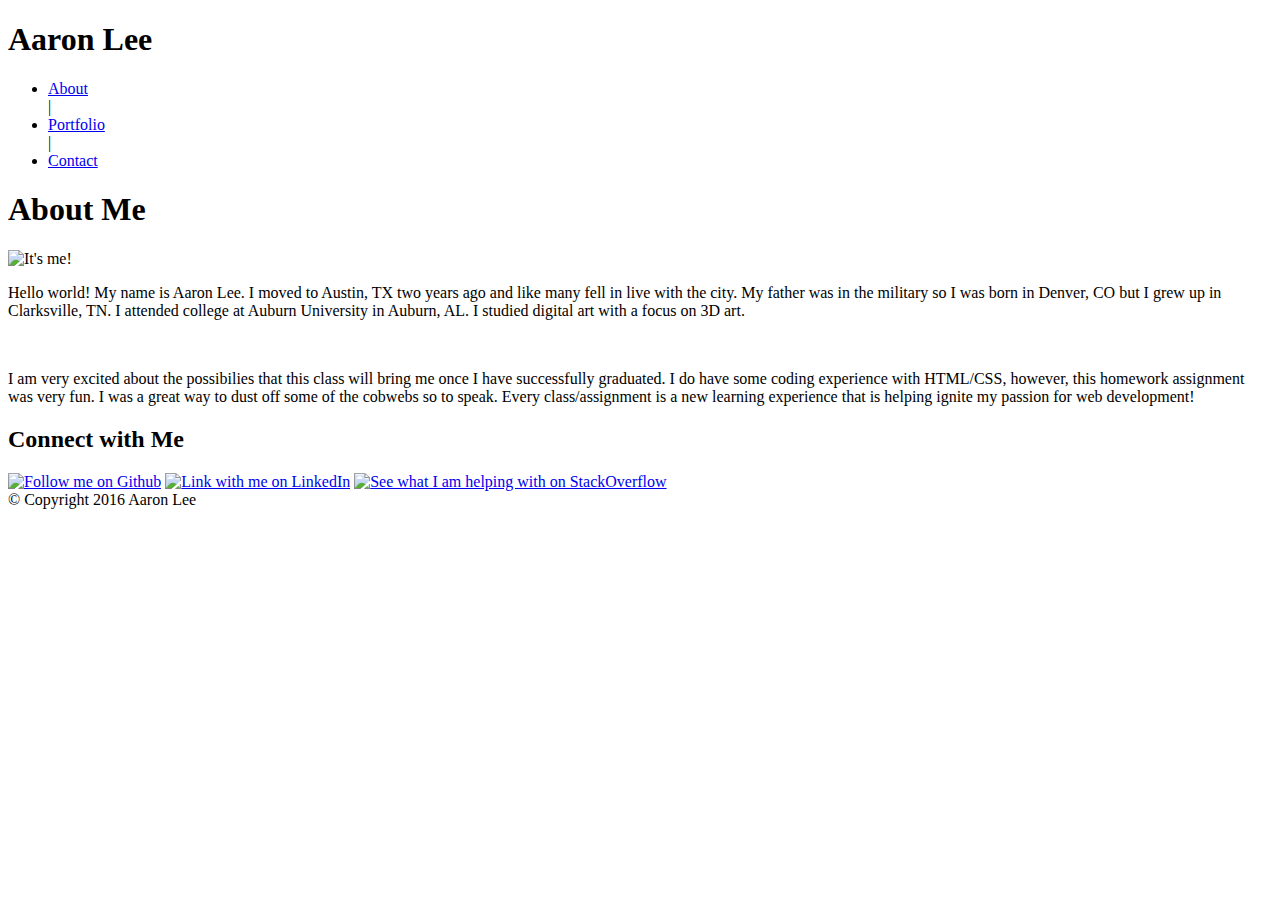
==== assignment1/index.html @ 77aa4095 "Correct Heroku files" ====
<!DOCTYPE html>
<html>
<head>
	<title>Aaron Lee - University of Texas Bootcamp</title>
	<meta charset="utf-8">
	<link rel="stylesheet" type="text/css" href="assignment1/assets/css/reset.css">
	<link rel="stylesheet" type="text/css" href="assignment1/assets/css/style.css">
	<meta name="viewport" content="width=device-width, initial-scale=1.0">
</head>
<body>
	<header class="header1">
		<div class="container">
			<section class="namecontainer">
				<section class="name">
					<h1>
						<strong>Aaron Lee</strong>
					</h1>
				</section>
			</section>
			<!-- Top Nav Menu -->
			<section class="nav navalign">
				<ul>
					<li>
						<a href="assignment1/index.html" alt="About Me" class="navlink">About</a>
					</li>
					<span>&#124;</span>
					<li>
						<a href="assignment1/portfolio.html" alt="Portfolio" class="navlink">Portfolio</a>
					</li>
					<span>&#124;</span>
					<li>
						<a href="assignment1/contact.html" alt="Contact Me" class="navlink">Contact</a>
					</li>
				</ul>
			</section>
		</div>
	</header>
	<div class="wrapper">
		<div class="container container2">
			<!-- About Me Header-->
			<div class="box1">
				<section>
					<header class="header2">
						<h1>
							<strong>About Me</strong>
						</h1>
					</header>
				</section>
				<article>
					<img src="assignment1/assets/images/profile_image.jpg" alt="It's me!" height="150" width="200">
					<p>Hello world! My name is Aaron Lee. I moved to Austin, TX two years ago and like many fell in live with the city. My father was in the military so I was born in Denver, CO but I grew up in Clarksville, TN. I attended college at Auburn University in Auburn, AL. I studied digital art with a focus on 3D art.</p><br>
					<p>I am very excited about the possibilies that this class will bring me once I have successfully graduated. I do have some coding experience with HTML/CSS, however, this homework assignment was very fun. I was a great way to dust off some of the cobwebs so to speak. Every class/assignment is a new learning experience that is helping ignite my passion for web development!</p>
				</article>
			</div>
		</div>
		<div>
			<!-- Connect with Me Sidebar -->
			<div class="box2">
				
				<h2 class="header3">Connect with Me</h2>				
				<a href="https://github.com/Worldedit05" class="social" alt="Github Profile"><img src="assignment1/assets/images/github_square_black.png" alt="Follow me on Github" height="62" width="62"></a>
				<a href="https://www.linkedin.com/in/worldedit" class="social" alt="LinkedIn Profile"><img src="assignment1/assets/images/linkedin_square_blue.png" alt="Link with me on LinkedIn" height="62" width="62"></a>			
				<a href="https://stackoverflow.com/users/6590906/aaron-lee" class="social" alt="stack overflow Profile"><img src="assignment1/assets/images/stackoverflow_square_yellow.png" alt="See what I am helping with on StackOverflow" height="62" width="62"></a>
				
			</div>
		</div>
	</div>
	<div class="push"></div>
	<footer class="footer">
		&copy; Copyright 2016 Aaron Lee
	</footer>
</body>
</html>
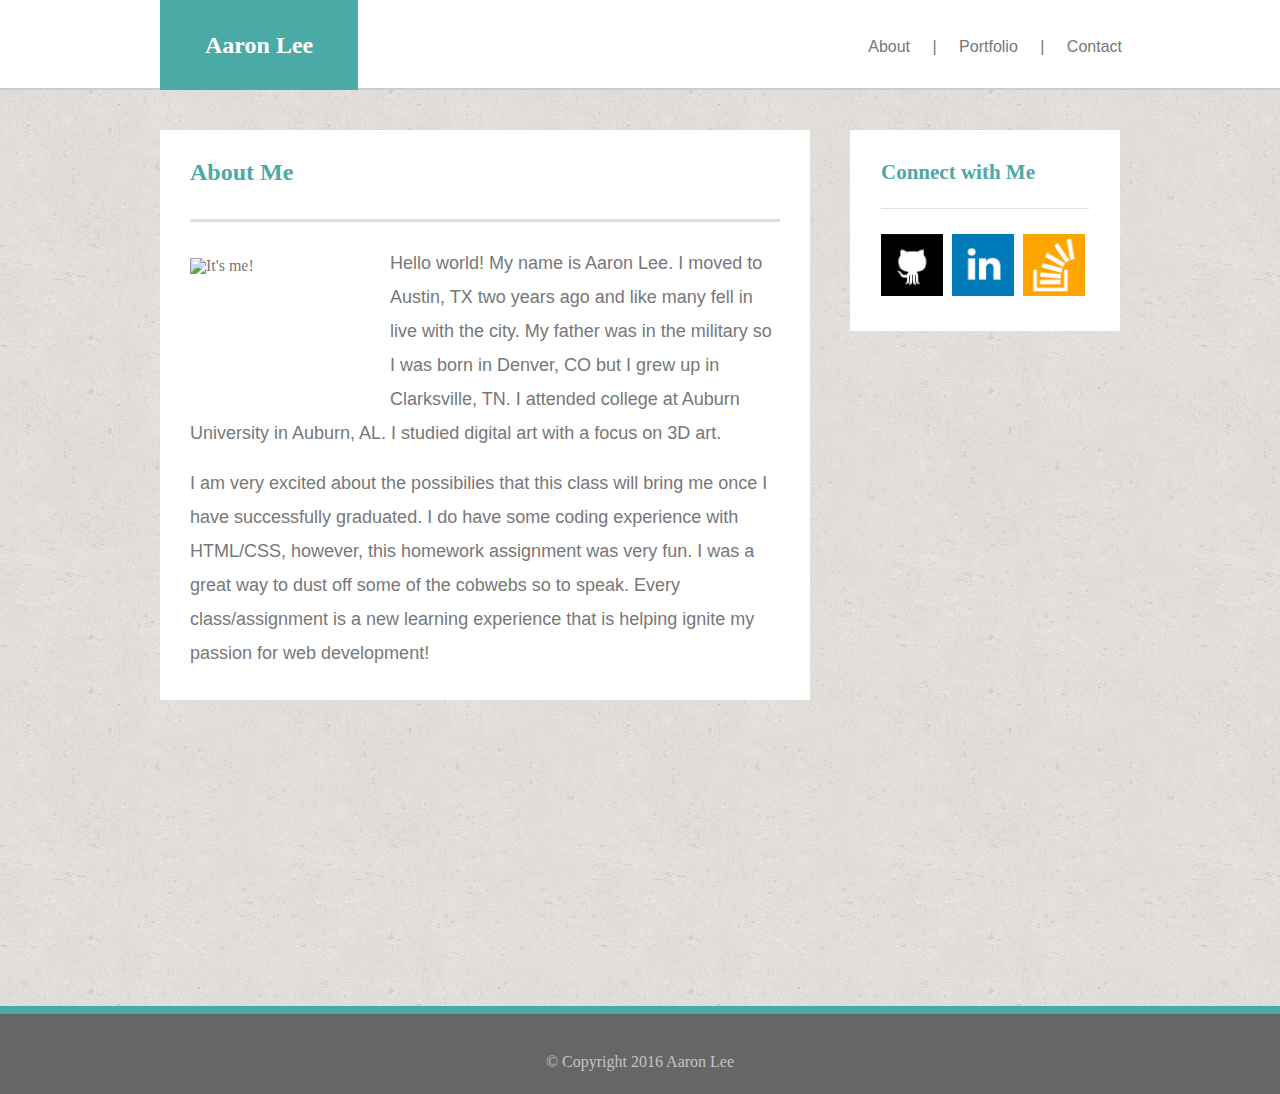
==== commit 6198ddfb: "Bug fix to URL path" ====
--- a/assignment1/index.html
+++ b/assignment1/index.html
@@ -3,8 +3,8 @@
 <head>
 	<title>Aaron Lee - University of Texas Bootcamp</title>
 	<meta charset="utf-8">
-	<link rel="stylesheet" type="text/css" href="assignment1/assets/css/reset.css">
-	<link rel="stylesheet" type="text/css" href="assignment1/assets/css/style.css">
+	<link rel="stylesheet" type="text/css" href="assets/css/reset.css">
+	<link rel="stylesheet" type="text/css" href="assets/css/style.css">
 	<meta name="viewport" content="width=device-width, initial-scale=1.0">
 </head>
 <body>
@@ -21,15 +21,15 @@
 			<section class="nav navalign">
 				<ul>
 					<li>
-						<a href="assignment1/index.html" alt="About Me" class="navlink">About</a>
+						<a href="index.html" alt="About Me" class="navlink">About</a>
 					</li>
 					<span>&#124;</span>
 					<li>
-						<a href="assignment1/portfolio.html" alt="Portfolio" class="navlink">Portfolio</a>
+						<a href="portfolio.html" alt="Portfolio" class="navlink">Portfolio</a>
 					</li>
 					<span>&#124;</span>
 					<li>
-						<a href="assignment1/contact.html" alt="Contact Me" class="navlink">Contact</a>
+						<a href="contact.html" alt="Contact Me" class="navlink">Contact</a>
 					</li>
 				</ul>
 			</section>
@@ -58,9 +58,9 @@
 			<div class="box2">
 				
 				<h2 class="header3">Connect with Me</h2>				
-				<a href="https://github.com/Worldedit05" class="social" alt="Github Profile"><img src="assignment1/assets/images/github_square_black.png" alt="Follow me on Github" height="62" width="62"></a>
-				<a href="https://www.linkedin.com/in/worldedit" class="social" alt="LinkedIn Profile"><img src="assignment1/assets/images/linkedin_square_blue.png" alt="Link with me on LinkedIn" height="62" width="62"></a>			
-				<a href="https://stackoverflow.com/users/6590906/aaron-lee" class="social" alt="stack overflow Profile"><img src="assignment1/assets/images/stackoverflow_square_yellow.png" alt="See what I am helping with on StackOverflow" height="62" width="62"></a>
+				<a href="https://github.com/Worldedit05" class="social" alt="Github Profile"><img src="assets/images/github_square_black.png" alt="Follow me on Github" height="62" width="62"></a>
+				<a href="https://www.linkedin.com/in/worldedit" class="social" alt="LinkedIn Profile"><img src="assets/images/linkedin_square_blue.png" alt="Link with me on LinkedIn" height="62" width="62"></a>			
+				<a href="https://stackoverflow.com/users/6590906/aaron-lee" class="social" alt="stack overflow Profile"><img src="assets/images/stackoverflow_square_yellow.png" alt="See what I am helping with on StackOverflow" height="62" width="62"></a>
 				
 			</div>
 		</div>
--- a/assignment1/assets/css/style.css
+++ b/assignment1/assets/css/style.css
@@ -0,0 +1,334 @@
+* {
+    margin: 0;
+    box-sizing: border-box;
+}
+html, body {
+    height: 100%;
+    background-image: url(../images/cork-wallet.png);
+}
+/*div {
+    width: 960px;
+    margin: auto;
+    }*/
+    header {
+        font-family: 'Georgia', Times, Times New Roman, serif;
+    }
+    ul {
+        list-style-type: none;
+    }
+    ul span {
+        font-weight: 100;
+    }
+    li {
+        display: inline;
+    }
+    article {
+        color: #777777;
+        padding-top: 16px;
+    }
+    article p {
+        font: 18px 'Arial', 'Helvetica Neue', Helvetica, sans-serif;
+        line-height: 34px;
+    }
+    article img {
+        padding: 12px 25px 0px 0px;
+        float: left;
+    }
+    strong {
+        font-weight: bold;
+    }
+    footer {
+        clear:both;
+    }
+    li a {
+        text-decoration: none;
+        color: inherit;
+    }
+/*li img {
+    float: left;
+    width: 30%;
+    height: 46%;
+
+    }*/
+    footer {
+        text-align: center;
+        background-color: #666666;
+        color: #c5c5c5;
+        padding: 40px;
+        border-top: 8px solid #4aaaa5;
+    }
+    label,
+    input[type=text],
+    input[type=email],
+    textarea {
+        display: block;
+        width: 100%;
+    }
+    input[type=text],
+    input[type=email],
+    textarea {
+        height: 35px;
+        border: 1px solid #ddd;
+        padding-left: 10px;
+        font-size: 14px;
+    }
+    input[type=text] {
+        margin: 10px 0px 18px 0px;
+    }
+    input[value] {
+        font: 12px 'Arial', 'Helvetica Neue', Helvetica, sans-serif;
+        color: #b8b8b8;
+    }
+    input[type=submit] {
+        font: 16px 'Arial', 'Helvetica Neue', Helvetica, sans-serif;
+        background-color: #4aaaa5;
+        color: #ffffff;
+        border: none;
+        padding: 12px 32px;
+    }
+
+    .container {
+        width: 960px;
+        margin: auto;
+    }
+    /* Page top header */
+    .header1 {
+        height: 90px;
+        background-color: #ffffff;   
+        border-bottom: 2px solid #cccccc;
+    }
+    /* About me Section */
+    .header2 {
+        color: #4aaaa5;
+        font-size: 24px;
+        padding: 0px 0px 35px 0px;
+        margin-bottom: 8px;
+        border-bottom: 3px solid #dddddd;
+    }
+    .header3 {
+        color: #4aaaa5;
+        font-size: 21px;
+        font-weight: bolder;
+        padding-bottom: 25px;
+        margin: 0px 0px 25px 0px;
+        border-bottom: 1px solid #dddddd;
+        font-family: 'Georgia', Times, Times New Roman, serif;
+    }
+    /* Navbar */
+    .nav {
+        font: 16px 'Arial', 'Helvetica Neue', Helvetica, sans-serif;
+        color: #777777;
+        text-align: right;
+        padding: 38px 0px;
+    }
+    .navlink {
+        padding: 23px;
+        margin: 0px -5px;
+    }
+/*.navlink:hover {
+    color: #ffffff;
+    background-color: #4aaaa5;
+    padding: 38px 23px 35px 23px;
+    }*/
+    .navalign {
+        position: relative;
+        left: 20px;
+    }
+    .name {
+        color: #ffffff;
+        background-color: #4aaaa5;
+        font-size: 24px;
+        padding: 33px 45px;
+        float: left;
+        text-align: center;
+    }
+    .namecontainer {
+        float: left;
+        width: 50%;
+    }
+    .box1 {
+        background-color: #ffffff;
+        max-width: 650px;
+        margin: 40px 40px 40px 0px;
+        padding: 30px;
+        float: left;
+        width: 100%;
+    }
+    .box2 {
+        background-color: #ffffff;
+        width: 270px;
+        margin: 40px 0px;
+        padding: 32px 31px;
+        float: left;
+    }
+    .box3 {
+        font: 16px 'Arial', 'Helvetica Neue', Helvetica, sans-serif;
+        color: #777777;
+        padding-top: 30px;
+        width: 100%;
+    }
+    .social {
+        width: 62px;
+        height: 62px;
+        margin-right: 5px;
+    }
+    .social:last-child {
+        margin-right: 0;
+    }
+    .contactform {
+        width: 95%;
+    }
+    /* Banners placed over the image thumbnails */
+    .imagecontainer1, .imagecontainer2 {
+        margin: 32px 0px 16px 0px; 
+    }
+    .imagecontainer1 {
+        float: left;
+        width: 275px;
+        margin-right: 20px;
+        position: relative;
+    }
+    .imagecontainer2 {
+        float: left;
+        width: 275px;
+        margin-left: 20px;
+        position: relative;
+    }
+    .smallbanner {
+        font: 20px 'Georgia', Times, Times New Roman, serif;
+        background-color: #4aaaa5;
+        color: #ffffff;
+        width: 100%;
+        height: 60px;
+        text-align: center;
+        padding: 20px;
+        position: absolute;
+        bottom: 10px;
+    }
+    .message {
+        height: 200px;
+        margin: 10px 0px 18px 0px;
+        border-color: #dddddd;
+
+    }
+    /* Sticky footer */
+    .wrapper {
+        min-height: 100%;
+        height: auto !important;
+        height: 100%;
+        margin: 0 auto -1em;
+        margin: auto;
+    }
+    .footer, .push {
+        height: 1em;
+    }
+
+    /* Media queries! */
+
+    /* Desktop (980px or greater) */
+
+    @media screen and (max-width: 980px) {
+        article img {
+            width: 100%;
+            height: 100%;
+            padding: 12px 0px;
+            float: none;
+        }
+        .thumbsize {
+            width: 100%;
+            height: 100%;
+        }
+        .container {
+            width: 75%;
+        }
+        .box1 {
+            max-width: 57%;
+        }
+        .box2 {
+            min-width: 28%;
+        }
+        .imagecontainer1, .imagecontainer2 {
+            width: 100%;
+            margin: 28px 0px;
+        }
+        .smallbanner {
+            width: 100%;
+            padding: 20px 0px;
+        }
+    }
+
+    /* Tablet display (768px or below) */
+
+    @media screen and (max-width: 768px) {
+        article img {
+            width: 100%;
+            height: 100%;
+            padding: 12px 0px;
+            float: none;
+        }
+        .thumbsize {
+            width: 100%;
+            height: 100%;
+        }
+        .container {
+            width: 95%;
+        }
+        .box1 {
+            max-width: 100%;
+        }
+        .box2 {
+            min-width: 95%;
+            margin: 0px 18px 30px;
+        }
+        .imagecontainer1, .imagecontainer2 {
+            width: 47%;
+            margin: 3% 0;
+        }
+        .imagecontainer1 {
+            margin-right: 3%;
+        }
+        .imagecontainer2 {
+            margin-left: 3%;
+        }
+        .smallbanner {
+            width: 100%;
+            padding: 20px 0px;
+        }
+    }
+
+    /*Phone display (640px or below) */
+
+    @media screen and (max-width: 640px) {
+        .container {
+            width: 100%;
+        }
+        .container2 {
+            width: 95%;
+        }
+        .header1{
+            height: 156px;
+        }
+        .box2 {
+            min-width: 95%;
+            margin: 0px 16px 30px;
+        }
+        .name, .namecontainer {
+            width: 100%;
+            float: none;
+        }
+        .navalign {
+            position: initial;
+        }
+        .nav {
+            text-align: center;
+            padding: 23px 0px;
+        }
+        .navlink {
+            padding: 10%;
+            margin: 0px;
+/*    }
+    .navlink:hover {
+        padding: 12px 12px 12px 12px
+}
+*/ 
+}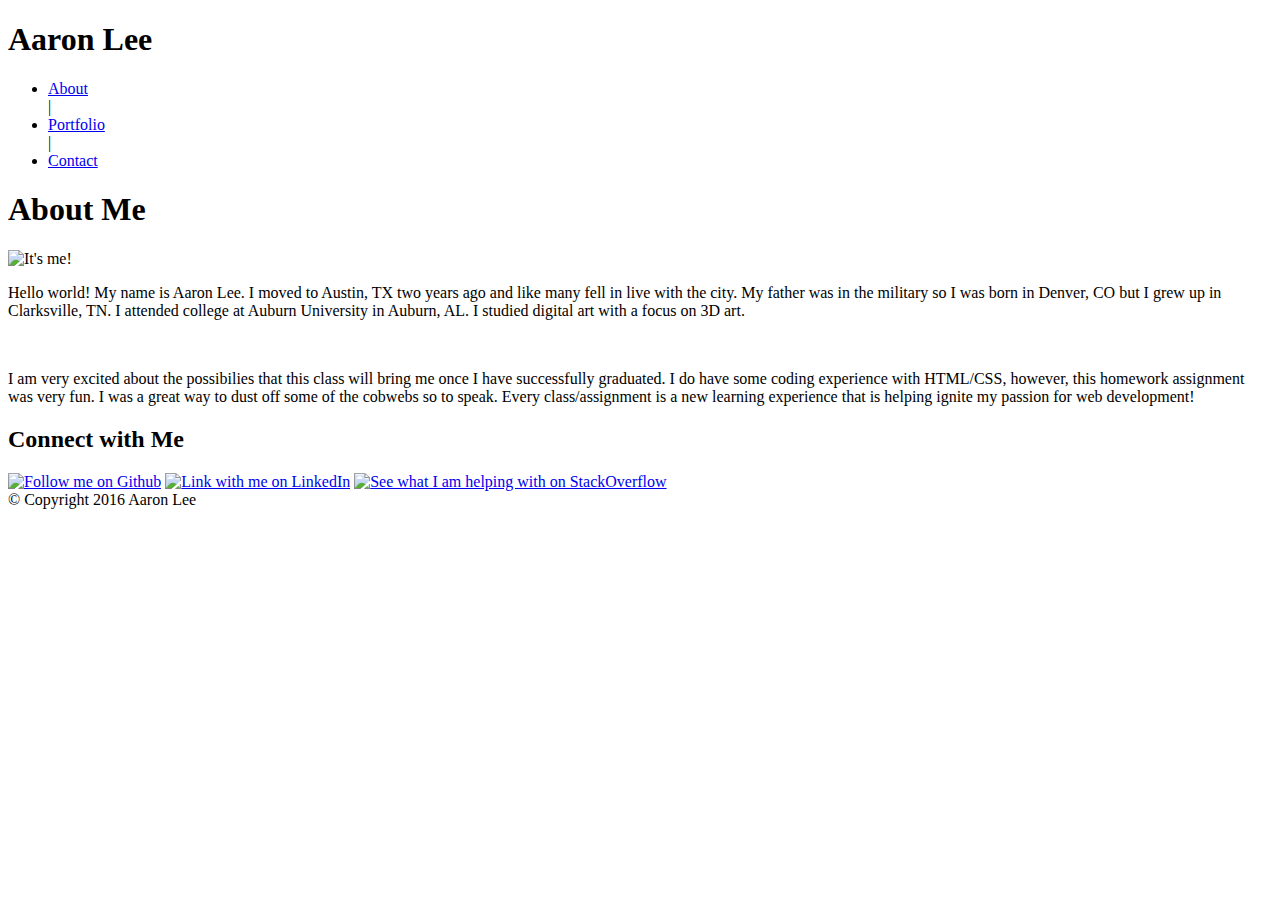
==== commit 2570c33d: "Bug fix to URL path" ====
--- a/assignment1/index.html
+++ b/assignment1/index.html
@@ -3,8 +3,8 @@
 <head>
 	<title>Aaron Lee - University of Texas Bootcamp</title>
 	<meta charset="utf-8">
-	<link rel="stylesheet" type="text/css" href="assets/css/reset.css">
-	<link rel="stylesheet" type="text/css" href="assets/css/style.css">
+	<link rel="stylesheet" type="text/css" href="assignment1/assets/css/reset.css">
+	<link rel="stylesheet" type="text/css" href="assignment1/assets/css/style.css">
 	<meta name="viewport" content="width=device-width, initial-scale=1.0">
 </head>
 <body>
@@ -21,15 +21,15 @@
 			<section class="nav navalign">
 				<ul>
 					<li>
-						<a href="index.html" alt="About Me" class="navlink">About</a>
+						<a href="assignment1/index.html" alt="About Me" class="navlink">About</a>
 					</li>
 					<span>&#124;</span>
 					<li>
-						<a href="portfolio.html" alt="Portfolio" class="navlink">Portfolio</a>
+						<a href="assignment1/portfolio.html" alt="Portfolio" class="navlink">Portfolio</a>
 					</li>
 					<span>&#124;</span>
 					<li>
-						<a href="contact.html" alt="Contact Me" class="navlink">Contact</a>
+						<a href="assignment1/contact.html" alt="Contact Me" class="navlink">Contact</a>
 					</li>
 				</ul>
 			</section>
@@ -58,9 +58,9 @@
 			<div class="box2">
 				
 				<h2 class="header3">Connect with Me</h2>				
-				<a href="https://github.com/Worldedit05" class="social" alt="Github Profile"><img src="assets/images/github_square_black.png" alt="Follow me on Github" height="62" width="62"></a>
-				<a href="https://www.linkedin.com/in/worldedit" class="social" alt="LinkedIn Profile"><img src="assets/images/linkedin_square_blue.png" alt="Link with me on LinkedIn" height="62" width="62"></a>			
-				<a href="https://stackoverflow.com/users/6590906/aaron-lee" class="social" alt="stack overflow Profile"><img src="assets/images/stackoverflow_square_yellow.png" alt="See what I am helping with on StackOverflow" height="62" width="62"></a>
+				<a href="https://github.com/Worldedit05" class="social" alt="Github Profile"><img src="assignment1/assets/images/github_square_black.png" alt="Follow me on Github" height="62" width="62"></a>
+				<a href="https://www.linkedin.com/in/worldedit" class="social" alt="LinkedIn Profile"><img src="assignment1/assets/images/linkedin_square_blue.png" alt="Link with me on LinkedIn" height="62" width="62"></a>			
+				<a href="https://stackoverflow.com/users/6590906/aaron-lee" class="social" alt="stack overflow Profile"><img src="assignment1/assets/images/stackoverflow_square_yellow.png" alt="See what I am helping with on StackOverflow" height="62" width="62"></a>
 				
 			</div>
 		</div>
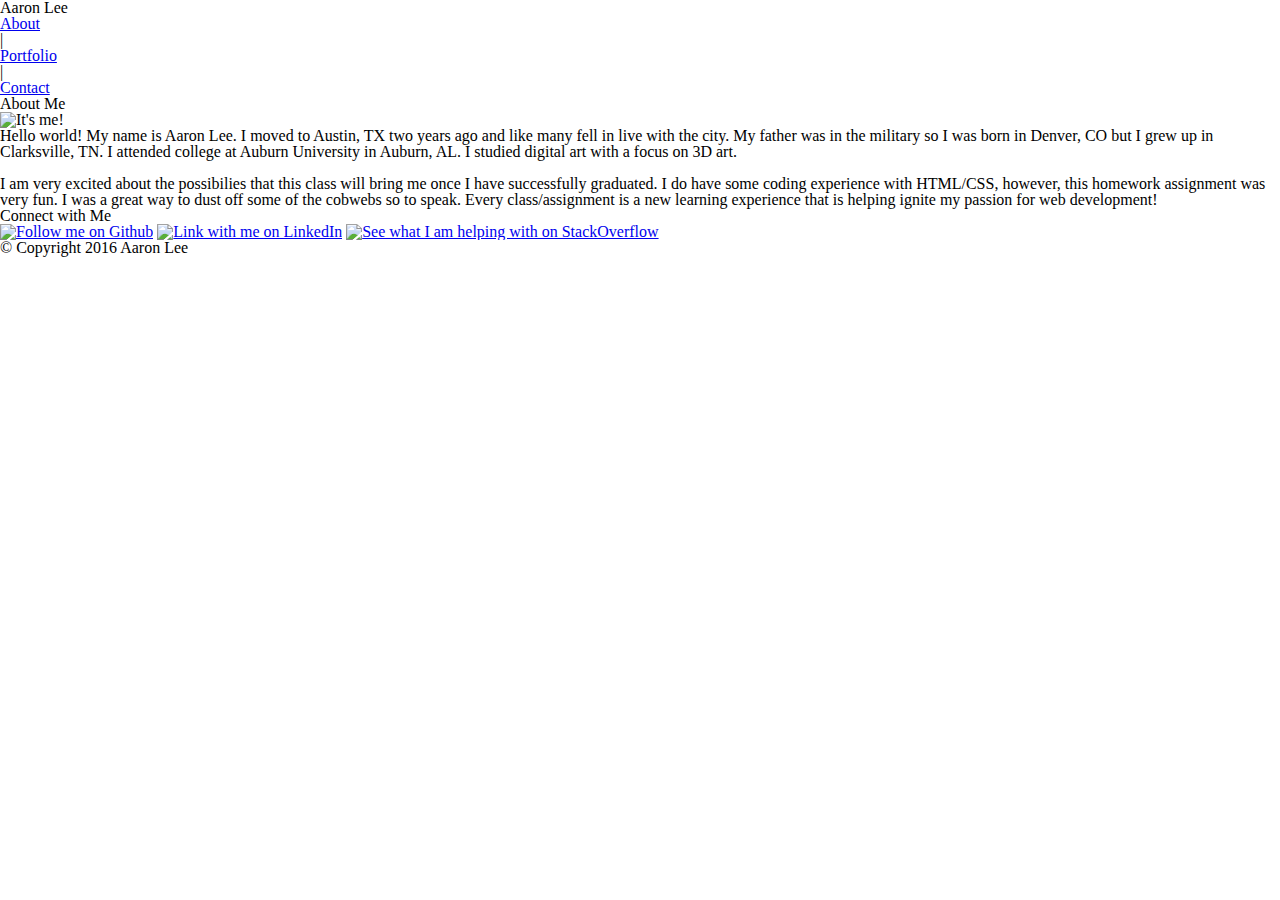
==== commit 64ca42f4: "Bug fix to URL path" ====
--- a/assignment1/index.html
+++ b/assignment1/index.html
@@ -3,8 +3,8 @@
 <head>
 	<title>Aaron Lee - University of Texas Bootcamp</title>
 	<meta charset="utf-8">
-	<link rel="stylesheet" type="text/css" href="assignment1/assets/css/reset.css">
-	<link rel="stylesheet" type="text/css" href="assignment1/assets/css/style.css">
+	<link rel="stylesheet" type="text/css" href="assets/css/reset.css">
+	<link rel="stylesheet" type="text/css" href="ßassets/css/style.css">
 	<meta name="viewport" content="width=device-width, initial-scale=1.0">
 </head>
 <body>
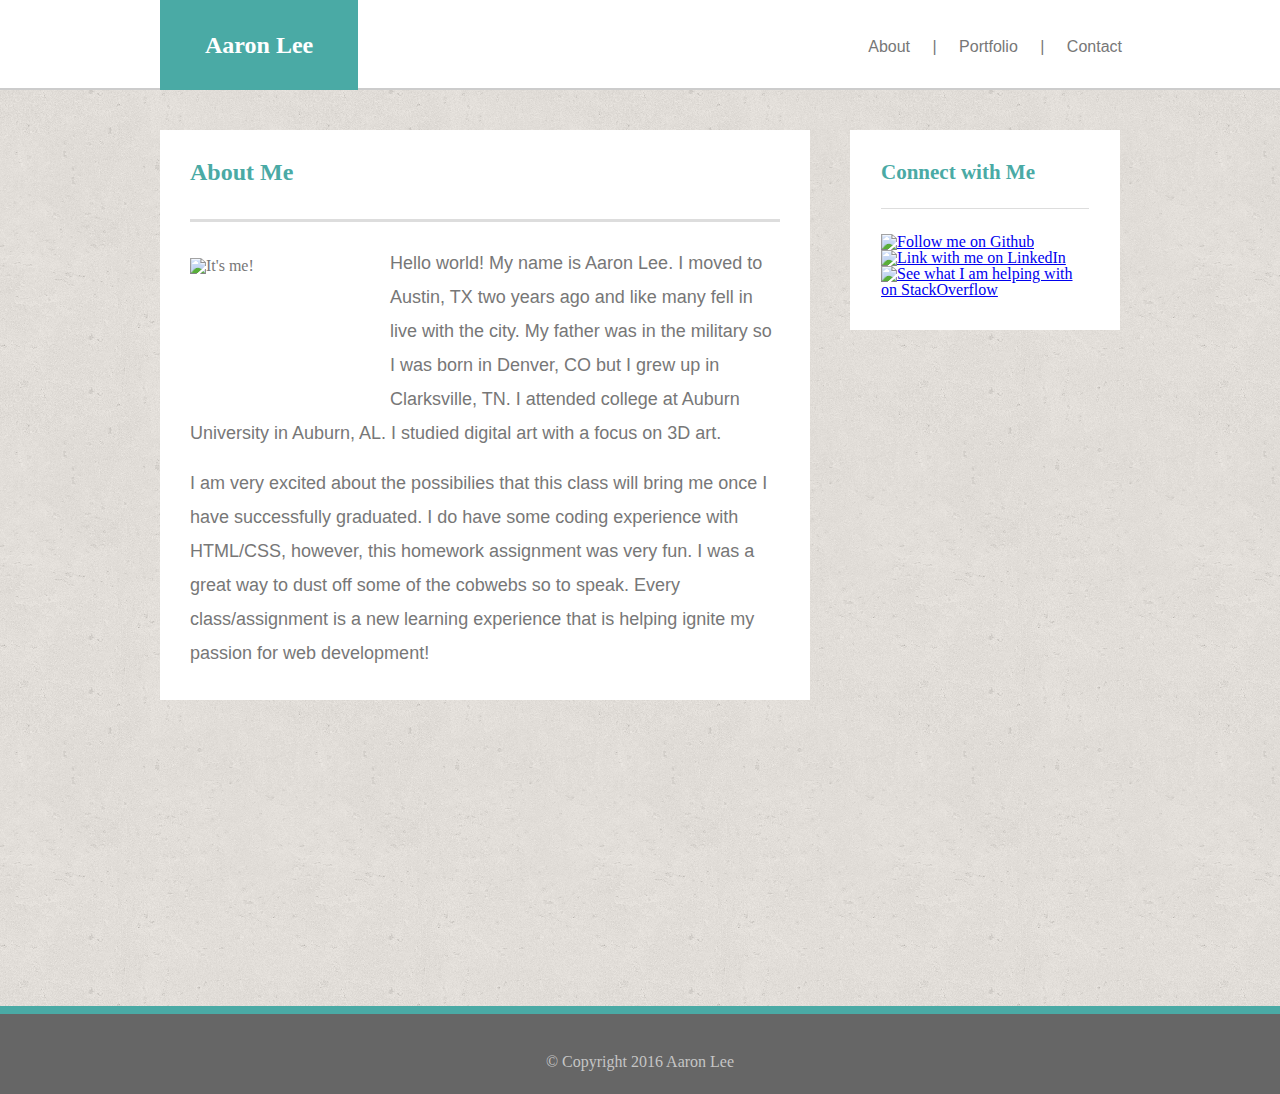
==== commit 4610b8b1: "Bug fix to URL path" ====
--- a/assignment1/index.html
+++ b/assignment1/index.html
@@ -4,7 +4,7 @@
 	<title>Aaron Lee - University of Texas Bootcamp</title>
 	<meta charset="utf-8">
 	<link rel="stylesheet" type="text/css" href="assets/css/reset.css">
-	<link rel="stylesheet" type="text/css" href="ßassets/css/style.css">
+	<link rel="stylesheet" type="text/css" href="assets/css/style.css">
 	<meta name="viewport" content="width=device-width, initial-scale=1.0">
 </head>
 <body>
--- a/assignment1/assets/css/style.css
+++ b/assignment1/assets/css/style.css
@@ -0,0 +1,334 @@
+* {
+    margin: 0;
+    box-sizing: border-box;
+}
+html, body {
+    height: 100%;
+    background-image: url(../images/cork-wallet.png);
+}
+/*div {
+    width: 960px;
+    margin: auto;
+    }*/
+    header {
+        font-family: 'Georgia', Times, Times New Roman, serif;
+    }
+    ul {
+        list-style-type: none;
+    }
+    ul span {
+        font-weight: 100;
+    }
+    li {
+        display: inline;
+    }
+    article {
+        color: #777777;
+        padding-top: 16px;
+    }
+    article p {
+        font: 18px 'Arial', 'Helvetica Neue', Helvetica, sans-serif;
+        line-height: 34px;
+    }
+    article img {
+        padding: 12px 25px 0px 0px;
+        float: left;
+    }
+    strong {
+        font-weight: bold;
+    }
+    footer {
+        clear:both;
+    }
+    li a {
+        text-decoration: none;
+        color: inherit;
+    }
+/*li img {
+    float: left;
+    width: 30%;
+    height: 46%;
+
+    }*/
+    footer {
+        text-align: center;
+        background-color: #666666;
+        color: #c5c5c5;
+        padding: 40px;
+        border-top: 8px solid #4aaaa5;
+    }
+    label,
+    input[type=text],
+    input[type=email],
+    textarea {
+        display: block;
+        width: 100%;
+    }
+    input[type=text],
+    input[type=email],
+    textarea {
+        height: 35px;
+        border: 1px solid #ddd;
+        padding-left: 10px;
+        font-size: 14px;
+    }
+    input[type=text] {
+        margin: 10px 0px 18px 0px;
+    }
+    input[value] {
+        font: 12px 'Arial', 'Helvetica Neue', Helvetica, sans-serif;
+        color: #b8b8b8;
+    }
+    input[type=submit] {
+        font: 16px 'Arial', 'Helvetica Neue', Helvetica, sans-serif;
+        background-color: #4aaaa5;
+        color: #ffffff;
+        border: none;
+        padding: 12px 32px;
+    }
+
+    .container {
+        width: 960px;
+        margin: auto;
+    }
+    /* Page top header */
+    .header1 {
+        height: 90px;
+        background-color: #ffffff;   
+        border-bottom: 2px solid #cccccc;
+    }
+    /* About me Section */
+    .header2 {
+        color: #4aaaa5;
+        font-size: 24px;
+        padding: 0px 0px 35px 0px;
+        margin-bottom: 8px;
+        border-bottom: 3px solid #dddddd;
+    }
+    .header3 {
+        color: #4aaaa5;
+        font-size: 21px;
+        font-weight: bolder;
+        padding-bottom: 25px;
+        margin: 0px 0px 25px 0px;
+        border-bottom: 1px solid #dddddd;
+        font-family: 'Georgia', Times, Times New Roman, serif;
+    }
+    /* Navbar */
+    .nav {
+        font: 16px 'Arial', 'Helvetica Neue', Helvetica, sans-serif;
+        color: #777777;
+        text-align: right;
+        padding: 38px 0px;
+    }
+    .navlink {
+        padding: 23px;
+        margin: 0px -5px;
+    }
+/*.navlink:hover {
+    color: #ffffff;
+    background-color: #4aaaa5;
+    padding: 38px 23px 35px 23px;
+    }*/
+    .navalign {
+        position: relative;
+        left: 20px;
+    }
+    .name {
+        color: #ffffff;
+        background-color: #4aaaa5;
+        font-size: 24px;
+        padding: 33px 45px;
+        float: left;
+        text-align: center;
+    }
+    .namecontainer {
+        float: left;
+        width: 50%;
+    }
+    .box1 {
+        background-color: #ffffff;
+        max-width: 650px;
+        margin: 40px 40px 40px 0px;
+        padding: 30px;
+        float: left;
+        width: 100%;
+    }
+    .box2 {
+        background-color: #ffffff;
+        width: 270px;
+        margin: 40px 0px;
+        padding: 32px 31px;
+        float: left;
+    }
+    .box3 {
+        font: 16px 'Arial', 'Helvetica Neue', Helvetica, sans-serif;
+        color: #777777;
+        padding-top: 30px;
+        width: 100%;
+    }
+    .social {
+        width: 62px;
+        height: 62px;
+        margin-right: 5px;
+    }
+    .social:last-child {
+        margin-right: 0;
+    }
+    .contactform {
+        width: 95%;
+    }
+    /* Banners placed over the image thumbnails */
+    .imagecontainer1, .imagecontainer2 {
+        margin: 32px 0px 16px 0px; 
+    }
+    .imagecontainer1 {
+        float: left;
+        width: 275px;
+        margin-right: 20px;
+        position: relative;
+    }
+    .imagecontainer2 {
+        float: left;
+        width: 275px;
+        margin-left: 20px;
+        position: relative;
+    }
+    .smallbanner {
+        font: 20px 'Georgia', Times, Times New Roman, serif;
+        background-color: #4aaaa5;
+        color: #ffffff;
+        width: 100%;
+        height: 60px;
+        text-align: center;
+        padding: 20px;
+        position: absolute;
+        bottom: 10px;
+    }
+    .message {
+        height: 200px;
+        margin: 10px 0px 18px 0px;
+        border-color: #dddddd;
+
+    }
+    /* Sticky footer */
+    .wrapper {
+        min-height: 100%;
+        height: auto !important;
+        height: 100%;
+        margin: 0 auto -1em;
+        margin: auto;
+    }
+    .footer, .push {
+        height: 1em;
+    }
+
+    /* Media queries! */
+
+    /* Desktop (980px or greater) */
+
+    @media screen and (max-width: 980px) {
+        article img {
+            width: 100%;
+            height: 100%;
+            padding: 12px 0px;
+            float: none;
+        }
+        .thumbsize {
+            width: 100%;
+            height: 100%;
+        }
+        .container {
+            width: 75%;
+        }
+        .box1 {
+            max-width: 57%;
+        }
+        .box2 {
+            min-width: 28%;
+        }
+        .imagecontainer1, .imagecontainer2 {
+            width: 100%;
+            margin: 28px 0px;
+        }
+        .smallbanner {
+            width: 100%;
+            padding: 20px 0px;
+        }
+    }
+
+    /* Tablet display (768px or below) */
+
+    @media screen and (max-width: 768px) {
+        article img {
+            width: 100%;
+            height: 100%;
+            padding: 12px 0px;
+            float: none;
+        }
+        .thumbsize {
+            width: 100%;
+            height: 100%;
+        }
+        .container {
+            width: 95%;
+        }
+        .box1 {
+            max-width: 100%;
+        }
+        .box2 {
+            min-width: 95%;
+            margin: 0px 18px 30px;
+        }
+        .imagecontainer1, .imagecontainer2 {
+            width: 47%;
+            margin: 3% 0;
+        }
+        .imagecontainer1 {
+            margin-right: 3%;
+        }
+        .imagecontainer2 {
+            margin-left: 3%;
+        }
+        .smallbanner {
+            width: 100%;
+            padding: 20px 0px;
+        }
+    }
+
+    /*Phone display (640px or below) */
+
+    @media screen and (max-width: 640px) {
+        .container {
+            width: 100%;
+        }
+        .container2 {
+            width: 95%;
+        }
+        .header1{
+            height: 156px;
+        }
+        .box2 {
+            min-width: 95%;
+            margin: 0px 16px 30px;
+        }
+        .name, .namecontainer {
+            width: 100%;
+            float: none;
+        }
+        .navalign {
+            position: initial;
+        }
+        .nav {
+            text-align: center;
+            padding: 23px 0px;
+        }
+        .navlink {
+            padding: 10%;
+            margin: 0px;
+/*    }
+    .navlink:hover {
+        padding: 12px 12px 12px 12px
+}
+*/ 
+}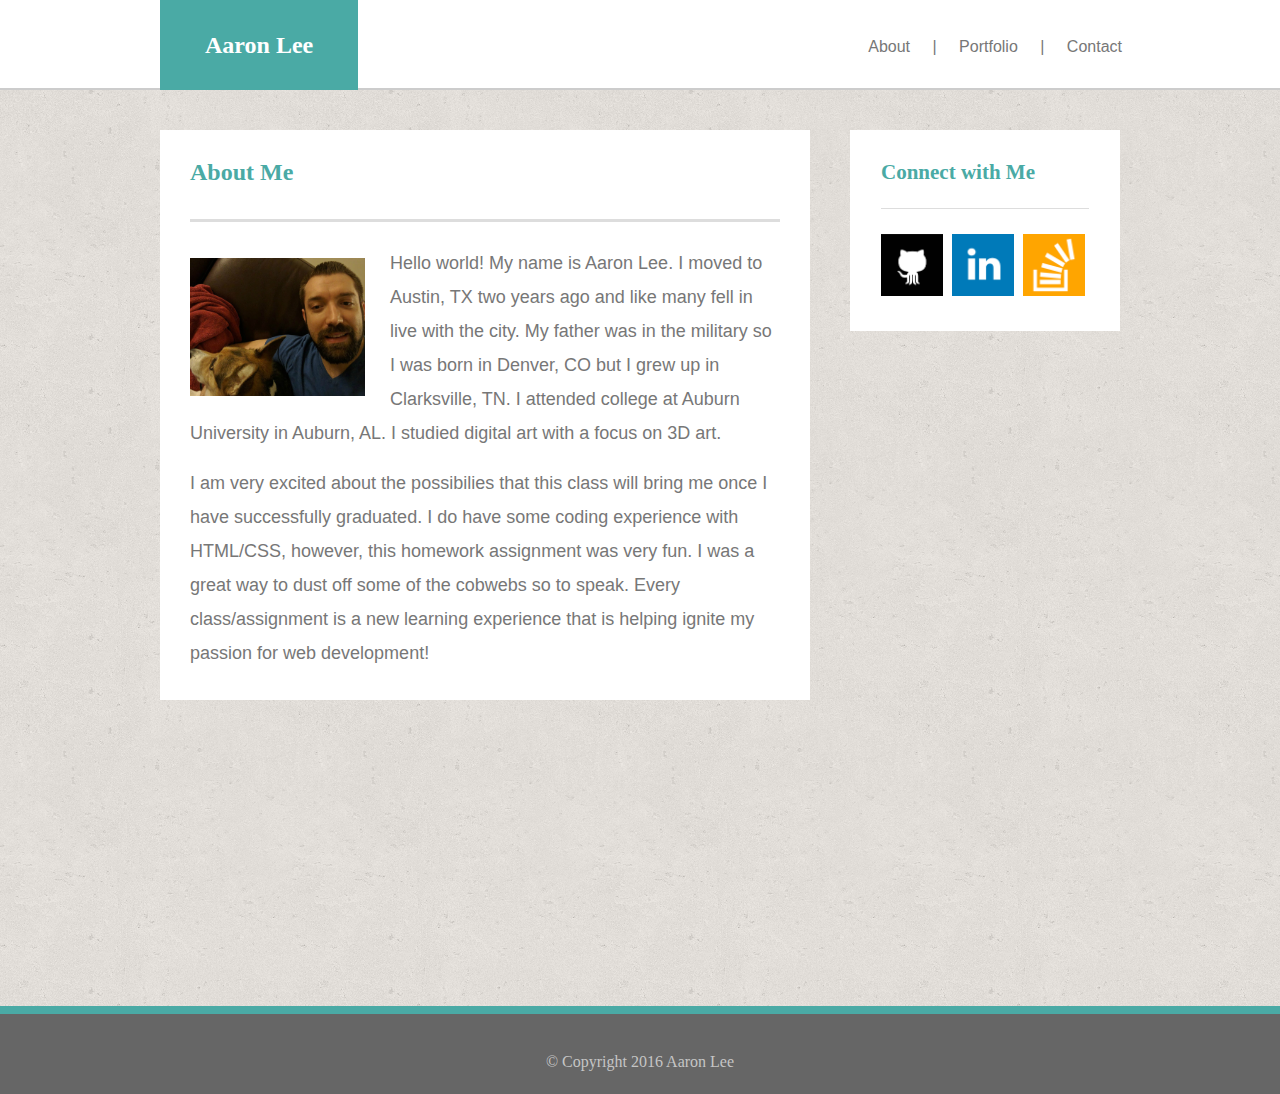
==== commit 3679628f: "Bug fix to URL path" ====
--- a/assignment1/index.html
+++ b/assignment1/index.html
@@ -21,15 +21,15 @@
 			<section class="nav navalign">
 				<ul>
 					<li>
-						<a href="assignment1/index.html" alt="About Me" class="navlink">About</a>
+						<a href="index.html" alt="About Me" class="navlink">About</a>
 					</li>
 					<span>&#124;</span>
 					<li>
-						<a href="assignment1/portfolio.html" alt="Portfolio" class="navlink">Portfolio</a>
+						<a href="portfolio.html" alt="Portfolio" class="navlink">Portfolio</a>
 					</li>
 					<span>&#124;</span>
 					<li>
-						<a href="assignment1/contact.html" alt="Contact Me" class="navlink">Contact</a>
+						<a href="contact.html" alt="Contact Me" class="navlink">Contact</a>
 					</li>
 				</ul>
 			</section>
@@ -47,7 +47,7 @@
 					</header>
 				</section>
 				<article>
-					<img src="assignment1/assets/images/profile_image.jpg" alt="It's me!" height="150" width="200">
+					<img src="assets/images/profile_image.jpg" alt="It's me!" height="150" width="200">
 					<p>Hello world! My name is Aaron Lee. I moved to Austin, TX two years ago and like many fell in live with the city. My father was in the military so I was born in Denver, CO but I grew up in Clarksville, TN. I attended college at Auburn University in Auburn, AL. I studied digital art with a focus on 3D art.</p><br>
 					<p>I am very excited about the possibilies that this class will bring me once I have successfully graduated. I do have some coding experience with HTML/CSS, however, this homework assignment was very fun. I was a great way to dust off some of the cobwebs so to speak. Every class/assignment is a new learning experience that is helping ignite my passion for web development!</p>
 				</article>
@@ -58,9 +58,9 @@
 			<div class="box2">
 				
 				<h2 class="header3">Connect with Me</h2>				
-				<a href="https://github.com/Worldedit05" class="social" alt="Github Profile"><img src="assignment1/assets/images/github_square_black.png" alt="Follow me on Github" height="62" width="62"></a>
-				<a href="https://www.linkedin.com/in/worldedit" class="social" alt="LinkedIn Profile"><img src="assignment1/assets/images/linkedin_square_blue.png" alt="Link with me on LinkedIn" height="62" width="62"></a>			
-				<a href="https://stackoverflow.com/users/6590906/aaron-lee" class="social" alt="stack overflow Profile"><img src="assignment1/assets/images/stackoverflow_square_yellow.png" alt="See what I am helping with on StackOverflow" height="62" width="62"></a>
+				<a href="https://github.com/Worldedit05" class="social" alt="Github Profile"><img src="assets/images/github_square_black.png" alt="Follow me on Github" height="62" width="62"></a>
+				<a href="https://www.linkedin.com/in/worldedit" class="social" alt="LinkedIn Profile"><img src="assets/images/linkedin_square_blue.png" alt="Link with me on LinkedIn" height="62" width="62"></a>			
+				<a href="https://stackoverflow.com/users/6590906/aaron-lee" class="social" alt="stack overflow Profile"><img src="assets/images/stackoverflow_square_yellow.png" alt="See what I am helping with on StackOverflow" height="62" width="62"></a>
 				
 			</div>
 		</div>
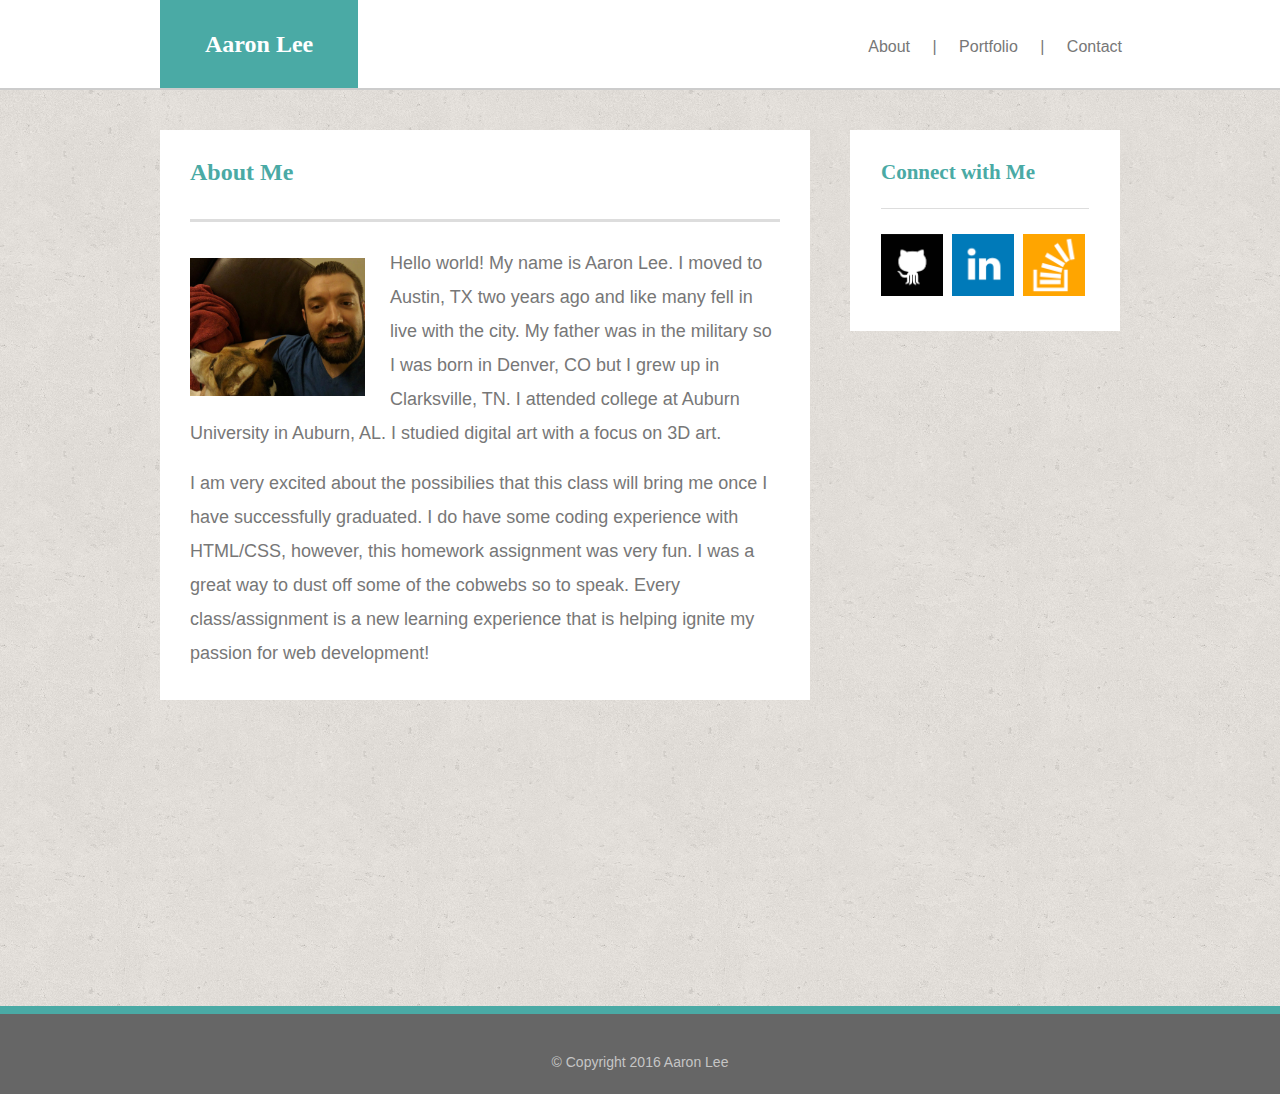
==== commit dafc09ec: "Prettity code" ====
--- a/assignment1/index.html
+++ b/assignment1/index.html
@@ -1,73 +1,75 @@
 <!DOCTYPE html>
 <html>
+
 <head>
-	<title>Aaron Lee - University of Texas Bootcamp</title>
-	<meta charset="utf-8">
-	<link rel="stylesheet" type="text/css" href="assets/css/reset.css">
-	<link rel="stylesheet" type="text/css" href="assets/css/style.css">
-	<meta name="viewport" content="width=device-width, initial-scale=1.0">
+    <title>Aaron Lee - University of Texas Bootcamp</title>
+    <meta charset="utf-8">
+    <link rel="stylesheet" type="text/css" href="assets/css/reset.css">
+    <link rel="stylesheet" type="text/css" href="assets/css/style.css">
+    <meta name="viewport" content="width=device-width, initial-scale=1.0">
 </head>
+
 <body>
-	<header class="header1">
-		<div class="container">
-			<section class="namecontainer">
-				<section class="name">
-					<h1>
+    <header class="header1">
+        <div class="container">
+            <section class="namecontainer">
+                <section class="name">
+                    <h1>
 						<strong>Aaron Lee</strong>
 					</h1>
-				</section>
-			</section>
-			<!-- Top Nav Menu -->
-			<section class="nav navalign">
-				<ul>
-					<li>
-						<a href="index.html" alt="About Me" class="navlink">About</a>
-					</li>
-					<span>&#124;</span>
-					<li>
-						<a href="portfolio.html" alt="Portfolio" class="navlink">Portfolio</a>
-					</li>
-					<span>&#124;</span>
-					<li>
-						<a href="contact.html" alt="Contact Me" class="navlink">Contact</a>
-					</li>
-				</ul>
-			</section>
-		</div>
-	</header>
-	<div class="wrapper">
-		<div class="container container2">
-			<!-- About Me Header-->
-			<div class="box1">
-				<section>
-					<header class="header2">
-						<h1>
+                </section>
+            </section>
+            <!-- Top Nav Menu -->
+            <section class="nav navalign">
+                <ul>
+                    <li>
+                        <a href="index.html" alt="About Me" class="navlink">About</a>
+                    </li>
+                    <span>&#124;</span>
+                    <li>
+                        <a href="portfolio.html" alt="Portfolio" class="navlink">Portfolio</a>
+                    </li>
+                    <span>&#124;</span>
+                    <li>
+                        <a href="contact.html" alt="Contact Me" class="navlink">Contact</a>
+                    </li>
+                </ul>
+            </section>
+        </div>
+    </header>
+    <div class="wrapper">
+        <div class="container container2">
+            <!-- About Me Header-->
+            <div class="box1">
+                <section>
+                    <header class="header2">
+                        <h1>
 							<strong>About Me</strong>
 						</h1>
-					</header>
-				</section>
-				<article>
-					<img src="assets/images/profile_image.jpg" alt="It's me!" height="150" width="200">
-					<p>Hello world! My name is Aaron Lee. I moved to Austin, TX two years ago and like many fell in live with the city. My father was in the military so I was born in Denver, CO but I grew up in Clarksville, TN. I attended college at Auburn University in Auburn, AL. I studied digital art with a focus on 3D art.</p><br>
-					<p>I am very excited about the possibilies that this class will bring me once I have successfully graduated. I do have some coding experience with HTML/CSS, however, this homework assignment was very fun. I was a great way to dust off some of the cobwebs so to speak. Every class/assignment is a new learning experience that is helping ignite my passion for web development!</p>
-				</article>
-			</div>
-		</div>
-		<div>
-			<!-- Connect with Me Sidebar -->
-			<div class="box2">
-				
-				<h2 class="header3">Connect with Me</h2>				
-				<a href="https://github.com/Worldedit05" class="social" alt="Github Profile"><img src="assets/images/github_square_black.png" alt="Follow me on Github" height="62" width="62"></a>
-				<a href="https://www.linkedin.com/in/worldedit" class="social" alt="LinkedIn Profile"><img src="assets/images/linkedin_square_blue.png" alt="Link with me on LinkedIn" height="62" width="62"></a>			
-				<a href="https://stackoverflow.com/users/6590906/aaron-lee" class="social" alt="stack overflow Profile"><img src="assets/images/stackoverflow_square_yellow.png" alt="See what I am helping with on StackOverflow" height="62" width="62"></a>
-				
-			</div>
-		</div>
-	</div>
-	<div class="push"></div>
-	<footer class="footer">
-		&copy; Copyright 2016 Aaron Lee
-	</footer>
+                    </header>
+                </section>
+                <article>
+                    <img src="assets/images/profile_image.jpg" alt="It's me!" height="150" width="200">
+                    <p>Hello world! My name is Aaron Lee. I moved to Austin, TX two years ago and like many fell in live with the city. My father was in the military so I was born in Denver, CO but I grew up in Clarksville, TN. I attended college at Auburn University in Auburn, AL. I studied digital art with a focus on 3D art.</p>
+                    <br>
+                    <p>I am very excited about the possibilies that this class will bring me once I have successfully graduated. I do have some coding experience with HTML/CSS, however, this homework assignment was very fun. I was a great way to dust off some of the cobwebs so to speak. Every class/assignment is a new learning experience that is helping ignite my passion for web development!</p>
+                </article>
+            </div>
+        </div>
+        <div>
+            <!-- Connect with Me Sidebar -->
+            <div class="box2">
+                <h2 class="header3">Connect with Me</h2>
+                <a href="https://github.com/Worldedit05" class="social" alt="Github Profile"><img src="assets/images/github_square_black.png" alt="Follow me on Github" height="62" width="62"></a>
+                <a href="https://www.linkedin.com/in/worldedit" class="social" alt="LinkedIn Profile"><img src="assets/images/linkedin_square_blue.png" alt="Link with me on LinkedIn" height="62" width="62"></a>
+                <a href="https://stackoverflow.com/users/6590906/aaron-lee" class="social" alt="stack overflow Profile"><img src="assets/images/stackoverflow_square_yellow.png" alt="See what I am helping with on StackOverflow" height="62" width="62"></a>
+            </div>
+        </div>
+    </div>
+    <div class="push"></div>
+    <footer class="footer">
+        &copy; Copyright 2016 Aaron Lee
+    </footer>
 </body>
-</html>+
+</html>
--- a/assignment1/assets/css/style.css
+++ b/assignment1/assets/css/style.css
@@ -2,333 +2,414 @@
     margin: 0;
     box-sizing: border-box;
 }
-html, body {
+
+html,
+body {
     height: 100%;
+    width: 100%;
     background-image: url(../images/cork-wallet.png);
 }
+
+
 /*div {
     width: 960px;
     margin: auto;
     }*/
-    header {
-        font-family: 'Georgia', Times, Times New Roman, serif;
-    }
-    ul {
-        list-style-type: none;
-    }
-    ul span {
-        font-weight: 100;
-    }
-    li {
-        display: inline;
-    }
-    article {
-        color: #777777;
-        padding-top: 16px;
-    }
-    article p {
-        font: 18px 'Arial', 'Helvetica Neue', Helvetica, sans-serif;
-        line-height: 34px;
-    }
-    article img {
-        padding: 12px 25px 0px 0px;
-        float: left;
-    }
-    strong {
-        font-weight: bold;
-    }
-    footer {
-        clear:both;
-    }
-    li a {
-        text-decoration: none;
-        color: inherit;
-    }
+
+header {
+    font-family: 'Georgia', Times, Times New Roman, serif;
+}
+
+ul {
+    list-style-type: none;
+}
+
+ul span {
+    font-weight: 100;
+}
+
+li {
+    display: inline;
+}
+
+article {
+    color: #777777;
+    padding-top: 16px;
+}
+
+article p {
+    font: 18px 'Arial', 'Helvetica Neue', Helvetica, sans-serif;
+    line-height: 34px;
+}
+
+article img {
+    padding: 12px 25px 0px 0px;
+    float: left;
+}
+
+strong {
+    font-weight: bold;
+}
+
+footer {
+    clear: both;
+}
+
+li a {
+    text-decoration: none;
+    color: inherit;
+}
+
+
 /*li img {
     float: left;
     width: 30%;
     height: 46%;
 
     }*/
-    footer {
-        text-align: center;
-        background-color: #666666;
-        color: #c5c5c5;
-        padding: 40px;
-        border-top: 8px solid #4aaaa5;
-    }
-    label,
-    input[type=text],
-    input[type=email],
-    textarea {
-        display: block;
-        width: 100%;
-    }
-    input[type=text],
-    input[type=email],
-    textarea {
-        height: 35px;
-        border: 1px solid #ddd;
-        padding-left: 10px;
-        font-size: 14px;
-    }
-    input[type=text] {
-        margin: 10px 0px 18px 0px;
-    }
-    input[value] {
-        font: 12px 'Arial', 'Helvetica Neue', Helvetica, sans-serif;
-        color: #b8b8b8;
-    }
-    input[type=submit] {
-        font: 16px 'Arial', 'Helvetica Neue', Helvetica, sans-serif;
+
+footer {
+    text-align: center;
+    background-color: #666666;
+    color: #c5c5c5;
+    padding: 40px;
+    border-top: 8px solid #4aaaa5;
+    font: 14px 'Arial', 'Helvetica Neue', Helvetica, sans-serif;
+}
+
+label,
+input[type=text],
+input[type=email],
+textarea {
+    display: block;
+    width: 100%;
+}
+
+input[type=text],
+input[type=email],
+textarea {
+    height: 35px;
+    border: 1px solid #ddd;
+    padding-left: 10px;
+    font-size: 14px;
+}
+
+input[type=text] {
+    margin: 10px 0px 18px 0px;
+}
+
+input[value] {
+    font: 12px 'Arial', 'Helvetica Neue', Helvetica, sans-serif;
+    color: #b8b8b8;
+}
+
+input[type=submit] {
+    font: 16px 'Arial', 'Helvetica Neue', Helvetica, sans-serif;
+    background-color: #4aaaa5;
+    color: #ffffff;
+    border: none;
+    padding: 12px 32px;
+}
+
+.container {
+    width: 960px;
+    margin: auto;
+}
+
+
+/* Page top header */
+
+.header1 {
+    height: 90px;
+    background-color: #ffffff;
+    border-bottom: 2px solid #cccccc;
+}
+
+
+/* About me Section */
+
+.header2 {
+    color: #4aaaa5;
+    font-size: 24px;
+    padding: 0px 0px 35px 0px;
+    margin-bottom: 8px;
+    border-bottom: 3px solid #dddddd;
+}
+
+.header3 {
+    color: #4aaaa5;
+    font-size: 21px;
+    font-weight: bolder;
+    padding-bottom: 25px;
+    margin: 0px 0px 25px 0px;
+    border-bottom: 1px solid #dddddd;
+    font-family: 'Georgia', Times, Times New Roman, serif;
+}
+
+
+/* Navbar */
+
+.nav {
+    font: 16px 'Arial', 'Helvetica Neue', Helvetica, sans-serif;
+    color: #777777;
+    text-align: right;
+    padding: 38px 0px;
+}
+
+.navlink {
+    padding: 23px;
+    margin: 0px -5px;
+}
+
+
+/*.navlink:hover {
+        color: #ffffff;
         background-color: #4aaaa5;
-        color: #ffffff;
-        border: none;
-        padding: 12px 32px;
-    }
-
-    .container {
-        width: 960px;
-        margin: auto;
-    }
-    /* Page top header */
-    .header1 {
-        height: 90px;
-        background-color: #ffffff;   
-        border-bottom: 2px solid #cccccc;
-    }
-    /* About me Section */
-    .header2 {
-        color: #4aaaa5;
-        font-size: 24px;
-        padding: 0px 0px 35px 0px;
-        margin-bottom: 8px;
-        border-bottom: 3px solid #dddddd;
-    }
-    .header3 {
-        color: #4aaaa5;
-        font-size: 21px;
-        font-weight: bolder;
-        padding-bottom: 25px;
-        margin: 0px 0px 25px 0px;
-        border-bottom: 1px solid #dddddd;
-        font-family: 'Georgia', Times, Times New Roman, serif;
-    }
-    /* Navbar */
-    .nav {
-        font: 16px 'Arial', 'Helvetica Neue', Helvetica, sans-serif;
-        color: #777777;
-        text-align: right;
-        padding: 38px 0px;
-    }
-    .navlink {
-        padding: 23px;
-        margin: 0px -5px;
-    }
-/*.navlink:hover {
+        padding: 38px 23px 35px 23px;
+    }*/
+
+.navalign {
+    position: relative;
+    left: 20px;
+}
+
+.name {
     color: #ffffff;
     background-color: #4aaaa5;
-    padding: 38px 23px 35px 23px;
-    }*/
+    font-size: 24px;
+    padding: 32px 45px;
+    float: left;
+    text-align: center;
+}
+
+.namecontainer {
+    float: left;
+    width: 50%;
+}
+
+.box1 {
+    background-color: #ffffff;
+    max-width: 650px;
+    margin: 40px 40px 40px 0px;
+    padding: 30px;
+    float: left;
+    width: 100%;
+}
+
+.box2 {
+    background-color: #ffffff;
+    width: 270px;
+    margin: 40px 0px;
+    padding: 32px 31px;
+    float: left;
+}
+
+.box3 {
+    font: 16px 'Arial', 'Helvetica Neue', Helvetica, sans-serif;
+    color: #777777;
+    padding-top: 30px;
+    width: 100%;
+}
+
+.social {
+    width: 62px;
+    height: 62px;
+    margin-right: 5px;
+}
+
+.social:last-child {
+    margin-right: 0;
+}
+
+.contactform {
+    width: 95%;
+}
+
+
+/* Banners placed over the image thumbnails */
+
+.imagecontainer1,
+.imagecontainer2 {
+    margin: 32px 0px 16px 0px;
+}
+
+.imagecontainer1 {
+    float: left;
+    width: 275px;
+    margin-right: 20px;
+    position: relative;
+}
+
+.imagecontainer2 {
+    float: left;
+    width: 275px;
+    margin-left: 20px;
+    position: relative;
+}
+
+.smallbanner {
+    font: 20px 'Georgia', Times, Times New Roman, serif;
+    background-color: #4aaaa5;
+    color: #ffffff;
+    width: 100%;
+    height: 60px;
+    text-align: center;
+    padding: 20px;
+    position: absolute;
+    bottom: 10px;
+}
+
+.message {
+    height: 200px;
+    margin: 10px 0px 18px 0px;
+    border-color: #dddddd;
+}
+
+
+/* Sticky footer */
+
+.wrapper {
+    min-height: 100%;
+    height: auto !important;
+    height: 100%;
+    margin: 0 auto -1em;
+    margin: auto;
+}
+
+.footer,
+.push {
+    height: 1em;
+}
+
+
+/* Media queries! */
+
+
+/* Desktop (980px or greater) */
+
+@media screen and (max-width: 980px) {
+    article img {
+        width: 100%;
+        height: 100%;
+        padding: 12px 0px;
+        float: none;
+    }
+    .thumbsize {
+        width: 100%;
+        height: 100%;
+    }
+    .container {
+        width: 76%;
+    }
+    .box1 {
+        max-width: 57%;
+    }
+    .box2 {
+        min-width: 28%;
+    }
+    .imagecontainer1,
+    .imagecontainer2 {
+        width: 100%;
+        margin: 28px 0px;
+    }
+    .smallbanner {
+        width: 100%;
+        padding: 20px 0px;
+    }
+}
+
+
+/* Tablet display (768px or below) */
+
+@media screen and (max-width: 768px) {
+    article img {
+        width: 100%;
+        height: 100%;
+        padding: 12px 0px;
+        float: none;
+    }
+    .thumbsize {
+        width: 100%;
+        height: 100%;
+    }
+    .container {
+        width: 93%;
+    }
+    .box1 {
+        max-width: 100%;
+    }
+    .box2 {
+        min-width: 93%;
+        margin: 0 3.5% 4%;
+    }
+    .imagecontainer1,
+    .imagecontainer2 {
+        width: 47%;
+        margin: 3% 0;
+    }
+    .imagecontainer1 {
+        margin-right: 3%;
+    }
+    .imagecontainer2 {
+        margin-left: 3%;
+    }
+    .smallbanner {
+        width: 100%;
+        padding: 20px 0px;
+    }
+}
+
+
+/*Phone display (640px or below) */
+
+@media screen and (max-width: 640px) {
+    .box1 {
+        width: 93%;
+        margin: 7% 3.5% 7%;
+    }
+    .container {
+        width: 100%;
+        margin: auto;
+        padding-left: 0;
+    }
+    .header1 {
+        height: 156px;
+    }
+    .name,
+    .namecontainer {
+        width: 100%;
+        float: none;
+    }
     .navalign {
-        position: relative;
-        left: 20px;
-    }
-    .name {
-        color: #ffffff;
-        background-color: #4aaaa5;
-        font-size: 24px;
-        padding: 33px 45px;
-        float: left;
+        position: initial;
+    }
+    .nav {
         text-align: center;
-    }
-    .namecontainer {
-        float: left;
-        width: 50%;
-    }
-    .box1 {
-        background-color: #ffffff;
-        max-width: 650px;
-        margin: 40px 40px 40px 0px;
-        padding: 30px;
-        float: left;
-        width: 100%;
-    }
-    .box2 {
-        background-color: #ffffff;
-        width: 270px;
-        margin: 40px 0px;
-        padding: 32px 31px;
-        float: left;
-    }
-    .box3 {
-        font: 16px 'Arial', 'Helvetica Neue', Helvetica, sans-serif;
-        color: #777777;
-        padding-top: 30px;
-        width: 100%;
-    }
-    .social {
-        width: 62px;
-        height: 62px;
-        margin-right: 5px;
-    }
-    .social:last-child {
-        margin-right: 0;
-    }
-    .contactform {
-        width: 95%;
-    }
-    /* Banners placed over the image thumbnails */
-    .imagecontainer1, .imagecontainer2 {
-        margin: 32px 0px 16px 0px; 
-    }
-    .imagecontainer1 {
-        float: left;
-        width: 275px;
-        margin-right: 20px;
-        position: relative;
-    }
-    .imagecontainer2 {
-        float: left;
-        width: 275px;
-        margin-left: 20px;
-        position: relative;
+        padding: 23px 0px;
+    }
+    .navlink {
+        padding: 10%;
+        margin: 0px;
     }
     .smallbanner {
-        font: 20px 'Georgia', Times, Times New Roman, serif;
-        background-color: #4aaaa5;
-        color: #ffffff;
-        width: 100%;
-        height: 60px;
-        text-align: center;
-        padding: 20px;
-        position: absolute;
-        bottom: 10px;
-    }
-    .message {
-        height: 200px;
-        margin: 10px 0px 18px 0px;
-        border-color: #dddddd;
-
-    }
-    /* Sticky footer */
-    .wrapper {
-        min-height: 100%;
-        height: auto !important;
-        height: 100%;
-        margin: 0 auto -1em;
-        margin: auto;
-    }
-    .footer, .push {
-        height: 1em;
-    }
-
-    /* Media queries! */
-
-    /* Desktop (980px or greater) */
-
-    @media screen and (max-width: 980px) {
-        article img {
-            width: 100%;
-            height: 100%;
-            padding: 12px 0px;
-            float: none;
-        }
-        .thumbsize {
-            width: 100%;
-            height: 100%;
-        }
-        .container {
-            width: 75%;
-        }
-        .box1 {
-            max-width: 57%;
-        }
-        .box2 {
-            min-width: 28%;
-        }
-        .imagecontainer1, .imagecontainer2 {
-            width: 100%;
-            margin: 28px 0px;
-        }
-        .smallbanner {
-            width: 100%;
-            padding: 20px 0px;
-        }
-    }
-
-    /* Tablet display (768px or below) */
-
-    @media screen and (max-width: 768px) {
-        article img {
-            width: 100%;
-            height: 100%;
-            padding: 12px 0px;
-            float: none;
-        }
-        .thumbsize {
-            width: 100%;
-            height: 100%;
-        }
-        .container {
-            width: 95%;
-        }
-        .box1 {
-            max-width: 100%;
-        }
-        .box2 {
-            min-width: 95%;
-            margin: 0px 18px 30px;
-        }
-        .imagecontainer1, .imagecontainer2 {
-            width: 47%;
-            margin: 3% 0;
-        }
-        .imagecontainer1 {
-            margin-right: 3%;
-        }
-        .imagecontainer2 {
-            margin-left: 3%;
-        }
-        .smallbanner {
-            width: 100%;
-            padding: 20px 0px;
-        }
-    }
-
-    /*Phone display (640px or below) */
-
-    @media screen and (max-width: 640px) {
-        .container {
-            width: 100%;
-        }
-        .container2 {
-            width: 95%;
-        }
-        .header1{
-            height: 156px;
-        }
-        .box2 {
-            min-width: 95%;
-            margin: 0px 16px 30px;
-        }
-        .name, .namecontainer {
-            width: 100%;
-            float: none;
-        }
-        .navalign {
-            position: initial;
-        }
-        .nav {
-            text-align: center;
-            padding: 23px 0px;
-        }
-        .navlink {
-            padding: 10%;
-            margin: 0px;
-/*    }
-    .navlink:hover {
-        padding: 12px 12px 12px 12px
-}
-*/ 
-}+        font-size: 1.2em;
+    }
+    /*.navlink:hover {
+            padding: 12px 12px 12px 12px
+        }*/
+}
+
+@media screen and (max-width: 455px) {
+    .navlink {
+        padding: 8%;
+    }
+    .smallbanner {
+        font-size: 1em;
+    }
+}
+
+@media screen and (max-width: 350px) {
+    .navlink {
+        padding: 6%;
+    }
+}
